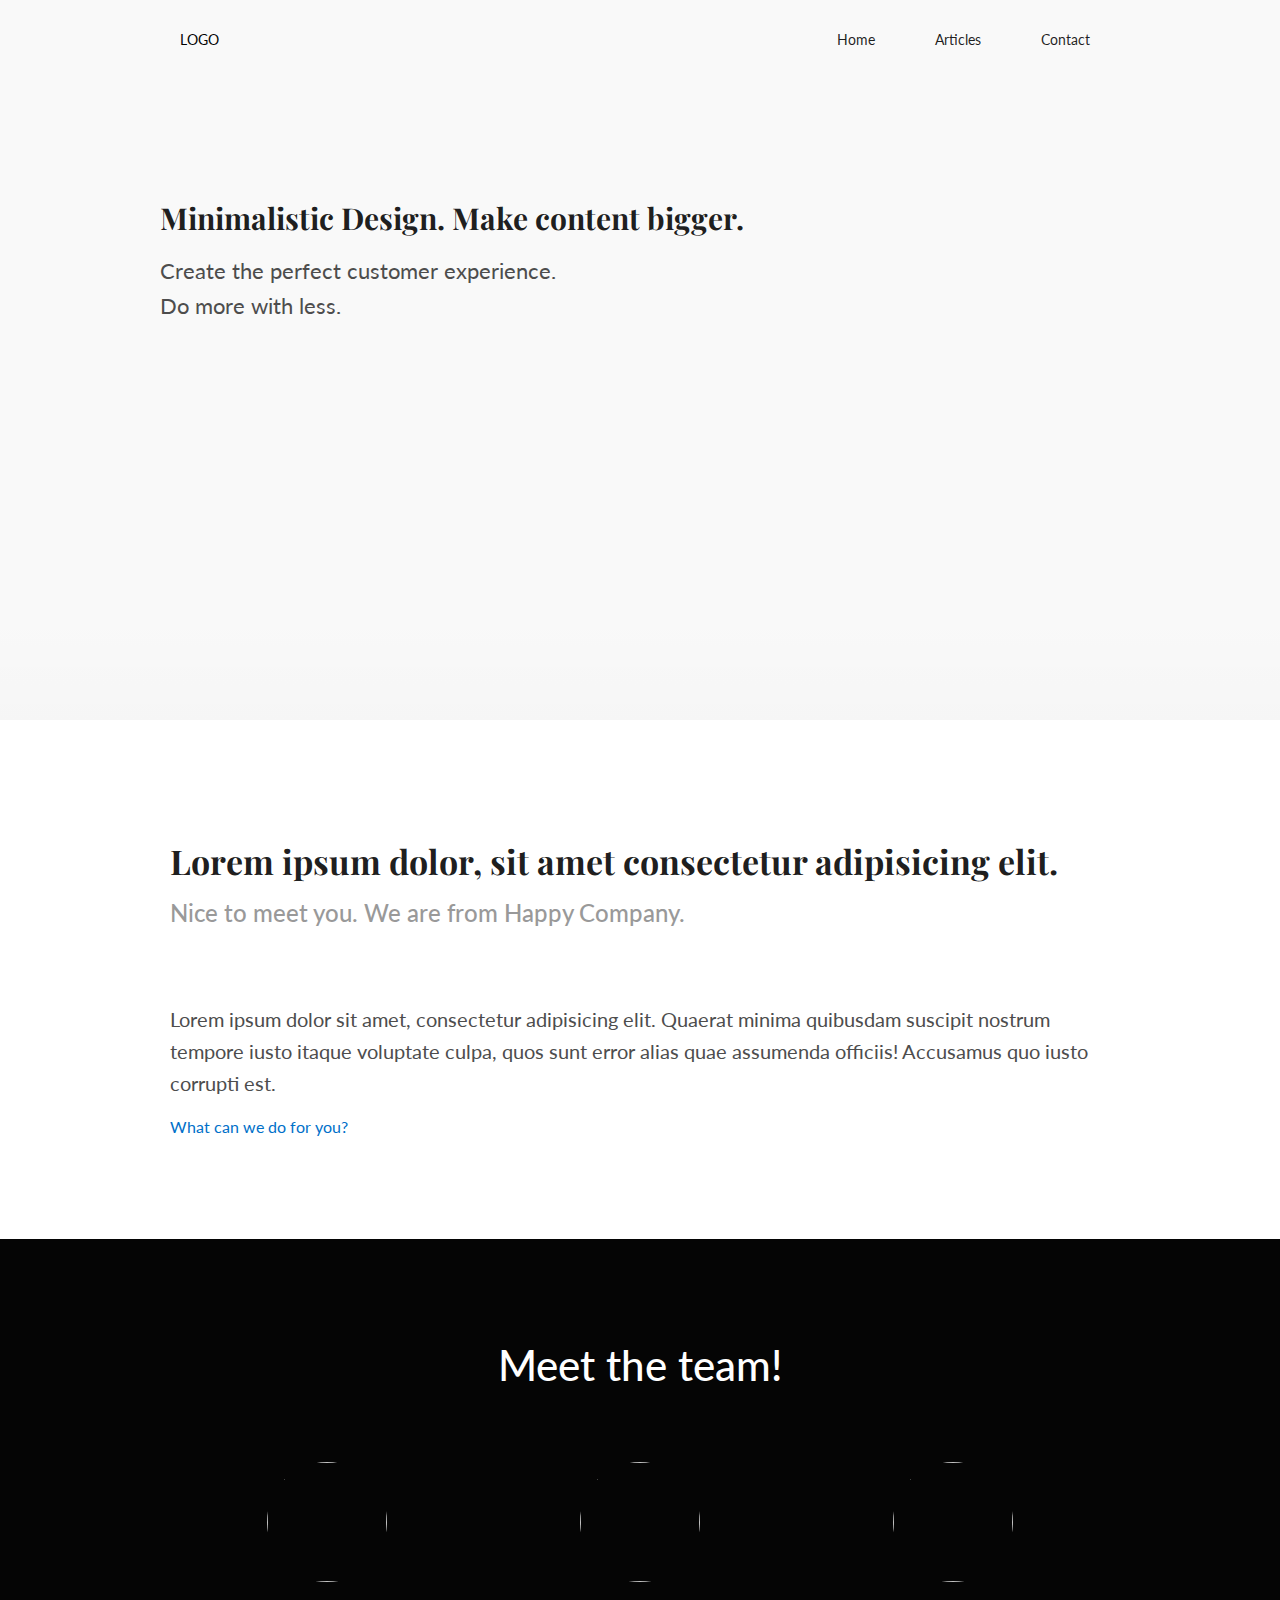
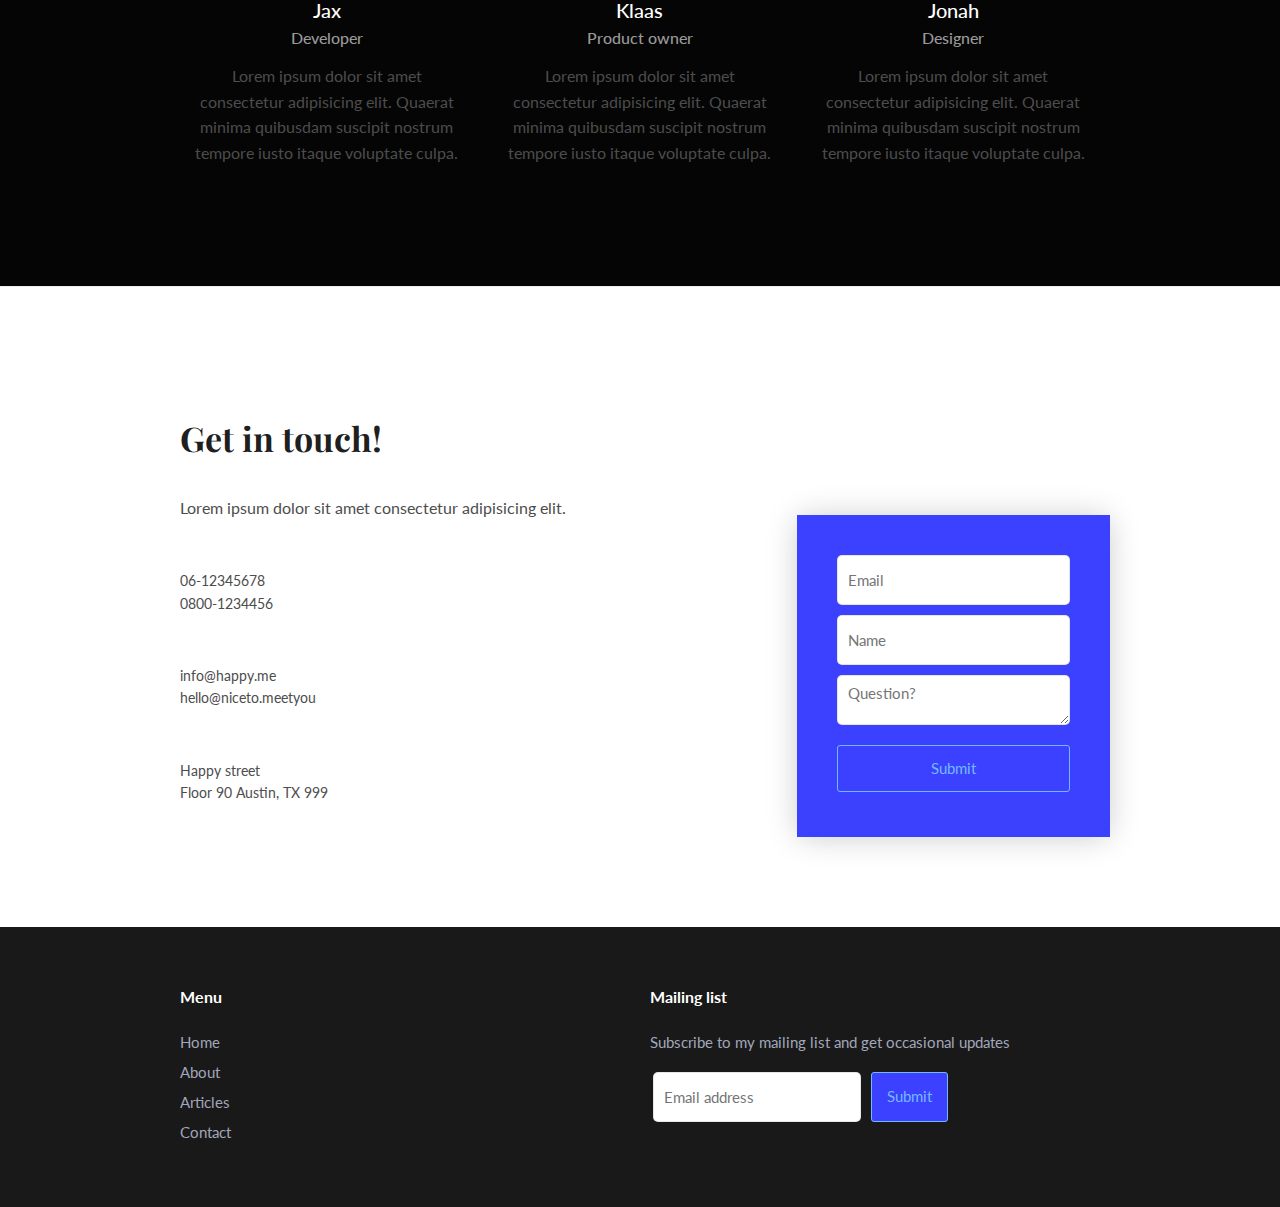
==== index.html @ c7a1f822 "rename" ====
<!doctype html>
<html lang="en">
<head>
    <meta charset="UTF-8">
    <meta name="viewport" content="width=device-width, initial-scale=1.0">
    <meta http-equiv="X-UA-Compatible" content="ie=edge">

    <link rel="stylesheet" href="css/main.css">
    <link rel="stylesheet" href="https://use.fontawesome.com/releases/v5.0.13/css/all.css" integrity="sha384-DNOHZ68U8hZfKXOrtjWvjxusGo9WQnrNx2sqG0tfsghAvtVlRW3tvkXWZh58N9jp" crossorigin="anonymous">   
    <title>Deer. Personal one page demo</title>
</head>
<body>
    <div id="wrap">

      
            <div class="has-full-width" id="intro">
                    <div class="container">
                        <header class="navigation">
                            <div class="brand">
                                <a href="#!">Logo</a>
                            </div>
                            <nav>
                                <div class="navigation-mobile"><a id="navigation-toggle" href="#"><span></span></a></div>
                                <div class="navigation-items">
                                    <ul>
                                        <li> <a href="#" title="Home">Home</a> </li>
                                        <li> <a href="#" title="Articles">Articles</a> </li>
                                        <li> <a href="#" title="Contact">Contact</a> </li>
                                    </ul>
                                </div>
                
                            </nav>
                
                        </header>

                        <section class="has-extra-padding">
                            <div class="columns">
                                <div class="full column">
                                    <h1>Minimalistic Design. Make content bigger.</h1>
                                    <p class="">Create the perfect customer experience. <br />Do more with less.</p>
                

                                </div>
                            </div>
                        </section>
                    </div>
                </div>     


             
        <div class="has-full-width" id="about-us">

            <div class="container">
                <section class="has-extra-padding">
                        <h2 class="is-serif">Lorem ipsum dolor, sit amet consectetur adipisicing elit.</h2>
                       <h3 class="is-light">Nice to meet you. We are from Happy Company.</h3>
                    
                       <section >
                    <p class="big-font">
                        Lorem ipsum dolor sit amet, consectetur adipisicing elit. Quaerat minima quibusdam suscipit nostrum tempore iusto itaque voluptate culpa, quos sunt error alias quae assumenda officiis! Accusamus quo iusto corrupti est.
                    </p>
                </section>
            
                    <a href="#">What can we do for you?</a>
                </section>
            </div>
           
        </div>
    
        <div class="has-full-width persona" id="who-we-are">
            <div class="container">
                <section class="has-extra-padding">
                    <div class="columns">
                        <div class="full column text-center">
                            <h1>Meet the team!</h1>
    

                        </div>
                    </div>                    
                    <div class="columns">
                        <div class="third column text-center ">
                            <img src="https://images.unsplash.com/photo-1502980426475-b83966705988?ixlib=rb-0.3.5&s=739aef35459daa8aaeaa55363d492bc1&auto=format&fit=crop&w=746&q=80" class="avatar">

                            <h4>Jax</h4>
                            <h5>Developer</h5>

                            <p>
                                Lorem ipsum dolor sit amet consectetur adipisicing elit. Quaerat minima quibusdam suscipit nostrum tempore iusto itaque voluptate culpa.
                            </p>
                            <a href="#" class="social" style="margin-right:35px;"><i class="fab fa-github-square"></i></a> <a href="#" class="social"><i class="fab fa-linkedin"></i></a>
                        </div>
                        <div class="third column text-center ">
                            <img src="https://images.unsplash.com/photo-1499155286265-79a9dc9c6380?ixlib=rb-0.3.5&s=1d791dfd1eb1d9dcdf02b3a97fab980f&auto=format&fit=crop&w=662&q=80" class="avatar">

                            <h4>Klaas</h4>
                            <h5>Product owner</h5>

 
                            <p>
                                Lorem ipsum dolor sit amet consectetur adipisicing elit. Quaerat minima quibusdam suscipit nostrum tempore iusto itaque voluptate culpa.
                             </p>
                             <a href="#" class="social" style="margin-right:35px;"><i class="fab fa-github-square"></i></a> <a href="#" class="social"><i class="fab fa-linkedin"></i></a>                             
                        </div>
                        <div class="third column text-center ">
                            <img src="https://images.unsplash.com/photo-1509460913899-515f1df34fea?ixlib=rb-0.3.5&ixid=eyJhcHBfaWQiOjEyMDd9&s=947c49758750ddb0754857f1fa3895a1&auto=format&fit=crop&w=668&q=80" class="avatar">
                            <h4>Jonah</h4>
                            <h5>Designer</h5>   
                            
 
                            <p>
                                Lorem ipsum dolor sit amet consectetur adipisicing elit. Quaerat minima quibusdam suscipit nostrum tempore iusto itaque voluptate culpa.
                            </p>  
                            <a href="#" class="social" style="margin-right:35px;"><i class="fab fa-github-square"></i></a> <a href="#" class="social"><i class="fab fa-linkedin"></i></a>                                                     
                        </div>                                                    
                    </div>
                </section>
            </div>
        </div>

        <div class="has-full-width promotional-product" > 
            <div class="container">
                <section class="has-extra-padding">
                    <div class="columns">
                        <div class="full column">
                                <h2 class="is-serif">Get in touch!</h2>

                        </div>
                    </div>
                    <div class="columns">
                            <div class="two-thirds column">
                                    Lorem ipsum dolor sit amet consectetur adipisicing elit. 
                                    
                                    <div class="contact-item">
                                            <div class="contact-icon"><i class="fas fa-mobile-alt"></i></div>
                                            06-12345678<Br/>
                                            0800-1234456
                                        </div>
        
                                        
                                        <div class="contact-item">
                                                <div class="contact-icon"><i class="far fa-envelope"></i></div>
                                                info@happy.me<Br/>
                                                hello@niceto.meetyou
                                            </div>
        
                                            <div class="contact-item">
                                                    <div class="contact-icon"><i class="fas fa-map-marker-alt"></i></div>
                                                    Happy street<Br/>
                                                    Floor 90
                                                    Austin, TX 999
                                                </div>
                                                                
                                </div>
                                <div class="third column subscription">
                                        <form  class="" style="    ">
                
                                                <input type="email" required placeholder="Email">
                                                <input type="text" placeholder="Name">
                                                <textarea placeholder="Question?"></textarea>
                                                <button type="submit" class="contact-button blue">Submit <i class="fas fa-arrow-right"></i></button>
                                                <div class="clearfix"></div>   
                                            </form>   
            
                                    </div>                                
                        </div>                    
                </section>

              </div>
        </div>   





  

        <footer id="dark">
            <div class="container">
                <section>
                    <div class="columns">
                        <div class="half column">
                            <h5>Menu</h5>
                            <a href="">Home</a><br />
                            <a href="">About</a><br />
                            <a href="">Articles</a><br />
                            <a href="">Contact</a><br />
                        </div>
                        <div class="half column">
                            <h5>Mailing list</h5>
                            <form>
                                <p>Subscribe to my mailing list and get occasional updates</p>
                                <input type="email" required placeholder="Email address">
                                <button type="submit">Submit</button>
                            </form>
                        </div>
                    </div>
                </section>
            </div>
        </footer>
    </div>


    <script src="https://ajax.googleapis.com/ajax/libs/jquery/3.2.1/jquery.min.js"></script>
    <script src="js/responsive-navigation.js"></script>



</body>

</html>
---- css/main.css ----
@import url("https://fonts.googleapis.com/css?family=Lato");@import url("https://fonts.googleapis.com/css?family=Playfair+Display");@import url("https://fonts.googleapis.com/css?family=Muli");html{box-sizing:border-box}*,*:before,*:after{box-sizing:inherit}/*! normalize.css v7.0.0 | MIT License | github.com/necolas/normalize.css */html{line-height:1.15;-ms-text-size-adjust:100%;-webkit-text-size-adjust:100%}body{margin:0}article,aside,footer,header,nav,section{display:block}h1{font-size:2em;margin:0.67em 0}figcaption,figure,main{display:block}figure{margin:1em 40px}hr{box-sizing:content-box;height:0;overflow:visible}pre{font-family:monospace, monospace;font-size:1em}a{background-color:transparent;-webkit-text-decoration-skip:objects}abbr[title]{border-bottom:none;text-decoration:underline;text-decoration:underline dotted}b,strong{font-weight:inherit}b,strong{font-weight:bolder}code,kbd,samp{font-family:monospace, monospace;font-size:1em}dfn{font-style:italic}mark{background-color:#ff0;color:#000}small{font-size:80%}sub,sup{font-size:75%;line-height:0;position:relative;vertical-align:baseline}sub{bottom:-0.25em}sup{top:-0.5em}audio,video{display:inline-block}audio:not([controls]){display:none;height:0}img{border-style:none}svg:not(:root){overflow:hidden}button,input,optgroup,select,textarea{font-family:sans-serif;font-size:100%;line-height:1.15;margin:0}button,input{overflow:visible}button,select{text-transform:none}button,html [type="button"],[type="reset"],[type="submit"]{-webkit-appearance:button}button::-moz-focus-inner,[type="button"]::-moz-focus-inner,[type="reset"]::-moz-focus-inner,[type="submit"]::-moz-focus-inner{border-style:none;padding:0}button:-moz-focusring,[type="button"]:-moz-focusring,[type="reset"]:-moz-focusring,[type="submit"]:-moz-focusring{outline:1px dotted ButtonText}fieldset{padding:0.35em 0.75em 0.625em}legend{box-sizing:border-box;color:inherit;display:table;max-width:100%;padding:0;white-space:normal}progress{display:inline-block;vertical-align:baseline}textarea{overflow:auto}[type="checkbox"],[type="radio"]{box-sizing:border-box;padding:0}[type="number"]::-webkit-inner-spin-button,[type="number"]::-webkit-outer-spin-button{height:auto}[type="search"]{-webkit-appearance:textfield;outline-offset:-2px}[type="search"]::-webkit-search-cancel-button,[type="search"]::-webkit-search-decoration{-webkit-appearance:none}::-webkit-file-upload-button{-webkit-appearance:button;font:inherit}details,menu{display:block}summary{display:list-item}canvas{display:inline-block}template{display:none}[hidden]{display:none}html{font-size:62.5%;-moz-osx-font-smoothing:grayscale;-webkit-font-smoothing:antialiased;min-width:300px;overflow-x:hidden;overflow-y:scroll}body{background-color:#fff;font-family:"Lato",-apple-system,BlinkMacSystemFont,"Segoe UI",Roboto,Helvetica,Arial,sans-serif,"Apple Color Emoji","Segoe UI Emoji","Segoe UI Symbol";font-size:1.5rem;line-height:1.6;color:#4D4D4D;-webkit-font-smoothing:antialiased}@media (min-width: 1000px){body{font-size:1.6rem}}.container{width:90%;margin-left:auto;margin-right:auto;padding:0 1rem}@media (min-width: 800px){.container{max-width:80%}}@media (min-width: 1000px){.container{max-width:75%}}.has-full-width{width:100%;max-width:100%}@media (min-width: 800px){.container.has-full-width{padding:0}}.has-small-width{max-width:600px}p,ol,ul,dl,table{margin:0 0 1.5rem 0}section{padding:6rem 0 0 0}hr{margin:2rem 0;border-width:0;border-top:2px solid #444;width:40px}.button,button,input[type="submit"],input[type="reset"],input[type="button"]{-webkit-appearance:none;display:inline-block;border:1px solid #E5E5E5;border-radius:3px;background:#E5E5E5;color:#000;font-weight:400;font-family:"Lato",-apple-system,BlinkMacSystemFont,"Segoe UI",Roboto,Helvetica,Arial,sans-serif,"Apple Color Emoji","Segoe UI Emoji","Segoe UI Symbol";font-size:1.5rem 2rem;text-transform:none;padding:1.5rem;margin:0 0 0.5rem 0;vertical-align:middle;cursor:pointer;text-decoration:none;line-height:1;-webkit-transition:all 0.30s ease-in-out;-moz-transition:all 0.30s ease-in-out;-ms-transition:all 0.30s ease-in-out;-o-transition:all 0.30s ease-in-out}.button::-moz-focus-inner,button::-moz-focus-inner,input[type="submit"]::-moz-focus-inner,input[type="reset"]::-moz-focus-inner,input[type="button"]::-moz-focus-inner{border:0;padding:0}.button:hover,button:hover,input[type="submit"]:hover,input[type="reset"]:hover,input[type="button"]:hover{border:1px solid #ccc;background:#ccc;color:#000;text-decoration:none}.button:focus,.button:active,button:focus,button:active,input[type="submit"]:focus,input[type="submit"]:active,input[type="reset"]:focus,input[type="reset"]:active,input[type="button"]:focus,input[type="button"]:active{border:1px solid #ccc;background:#b2b2b2;color:#000;text-decoration:none}.is-secondary{background:#636e72;color:#fff;border:1px solid #636e72}.is-secondary:hover{border:1px solid #4b5457;background:#4b5457;color:#fff}.is-outlined{border:1px solid #dfe6e9;background:transparent;color:#526c77}.is-outlined:hover{border:1px solid #849fab;background:transparent;color:#526c77}fieldset{border:0;padding:0}label{font-weight:600;max-width:100%;display:block;margin:2rem 0 1rem;font-family:"Lato",-apple-system,BlinkMacSystemFont,"Segoe UI",Roboto,Helvetica,Arial,sans-serif,"Apple Color Emoji","Segoe UI Emoji","Segoe UI Symbol";font-size:1.5rem;line-height:1.6;color:#4D4D4D;-webkit-font-smoothing:antialiased}[type=color],[type=date],[type=datetime-local],[type=datetime],[type=email],[type=month],[type=number],[type=password],[type=search],[type=tel],[type=text],[type=time],[type=url],[type=week],select,textarea{display:block;border-radius:5px;padding:1rem;outline:none;background:#ffffff;margin-bottom:1rem;width:100%;height:50px;max-width:100%;font-family:"Lato",-apple-system,BlinkMacSystemFont,"Segoe UI",Roboto,Helvetica,Arial,sans-serif,"Apple Color Emoji","Segoe UI Emoji","Segoe UI Symbol";font-size:1.5rem;line-height:1;color:#4D4D4D;-webkit-font-smoothing:antialiased;-webkit-transition:all 0.50s ease-in-out;-moz-transition:all 0.50s ease-in-out;-ms-transition:all 0.50s ease-in-out;-o-transition:all 0.50s ease-in-out}[type=color]:focus,[type=date]:focus,[type=datetime-local]:focus,[type=datetime]:focus,[type=email]:focus,[type=month]:focus,[type=number]:focus,[type=password]:focus,[type=search]:focus,[type=tel]:focus,[type=text]:focus,[type=time]:focus,[type=url]:focus,[type=week]:focus,select:focus,textarea:focus{box-shadow:0 0 5px #51cbee;border:1px solid #51cbee}select{height:4.6rem}.is-valid{box-shadow:0 0 5px #55efc4;border:1px solid #55efc4}.is-invalid{box-shadow:0 0 5px #D63131;border:1px solid #D63131}.columns::before,.columns::after{display:table;content:" ";clear:both}.full,.third,.two-thirds,.fourth,.half{width:100%}@media (min-width: 800px){.full{width:100%}.half{width:calc(100% / 2)}.third{width:calc(100% / 3)}.fourth{width:calc(100% / 4)}.two-thirds{width:calc(100% / 3 * 2)}.column{float:left}}.column{padding:1rem;margin-bottom:0}mark{background:#ffeea8;padding:0 0.4rem}::selection{background:#ffeea8}::-moz-selection{background:#ffeea8}pre{width:100%;overflow:auto;overflow-y:hidden;overflow:auto;padding:1rem;font-size:14px;margin:1.5rem 0;background:#f8f8f8;color:#4D4D4D;border-radius:5px}code{background-color:#f8f8f8;color:#d63131;padding:0 0.6rem}code,pre{text-shadow:0;font-family:Consolas,Monaco,"Andale Mono","Ubuntu Mono",monospace;word-spacing:normal;word-break:normal;word-wrap:normal;line-height:inherit;-moz-tab-size:4;-o-tab-size:4;tab-size:4;-webkit-hyphens:none;-moz-hyphens:none;-ms-hyphens:none;hyphens:none}h1,h2,h3,h4,h5,h6{margin:2rem 0 1.5rem;color:rgba(0,0,0,0.88);font-weight:700;line-height:1.25;letter-spacing:auto}h1{font-size:4.2rem}h2{font-size:3.4rem}h3{font-size:2.4rem;color:#999;margin-top:0}h4{font-size:2rem}h5{font-size:1.6rem}h6{font-size:1.4rem}.is-serif{font-family:'Playfair Display', serif}.is-light{font-weight:500}.is-title{color:#2c2d30;font-weight:700;font-size:32px;line-height:40px;margin-bottom:12px}.is-subtitle{font-size:20px;line-height:24px;font-weight:400;color:#999999;margin-bottom:100px}.big-font{font-size:2rem}a{color:#0070c9;text-decoration:none}a:hover{text-decoration:underline}a:visited,a:active,a:focus{text-decoration:none}dt{font-weight:bold;text-decoration:underline}dd{margin:0;padding:0 0 0.5em 0}blockquote{font:14px/22px normal "Lato",-apple-system,BlinkMacSystemFont,"Segoe UI",Roboto,Helvetica,Arial,sans-serif,"Apple Color Emoji","Segoe UI Emoji","Segoe UI Symbol";margin:10px 0 10px 50px;padding:0 0 0 15px;border-left:2px solid rgba(10,10,10,0.1)}b{color:black}caption{font-style:italic}table{border-collapse:collapse;border-spacing:0;width:100%;max-width:100%}thead,tfoot{color:rgba(0,0,0,0.88);vertical-align:bottom}tfoot{font-weight:600}td:first-child,.th:first-child{border-left-width:0}th:last-child,td:last-child{padding-right:0}tr:hover{background-color:#f6f9fc}th,td{padding:1.2rem 1.5rem;border-bottom:1px solid rgba(10,10,10,0.1);font-size:inherit;color:inherit;margin:0;overflow:visible}td{background-color:transparent}.card{background-color:#fff;float:left;width:100%;padding:0;margin:1rem 0;transition:all 0.3s linear 0s;color:#666;font-size:1.4rem;border-radius:0;overflow:hidden;border-top-left-radius:4px;border-top-right-radius:4px}.card:hover{box-shadow:0px 1px 35px 0px rgba(0,0,0,0.3);-webkit-box-shadow:0px 1px 35px 0px rgba(0,0,0,0.3)}.card h1,.card h2,.card h3,.card h4,.card h5,.card h6{margin:1.6rem 0}.card a:hover{text-decoration:none}.card .date_added{color:#636e72}.card p{line-height:2.4rem}@media (min-width: 1000px){.card{max-width:calc(33% - 3rem);margin:2rem 1.5rem}.card img{width:100%;height:185px}}.has-shadow,.card,.showdown_box,.plan{-webkit-box-shadow:0 1px 3px 0 rgba(0,0,0,0.125);box-shadow:0 1px 3px 0 rgba(0,0,0,0.125)}.has-text-shadow{text-shadow:1px 3px 0px rgba(0,0,0,0.09)}.has-text-fade{opacity:.7}.has-border,[type=color],[type=date],[type=datetime-local],[type=datetime],[type=email],[type=month],[type=number],[type=password],[type=search],[type=tel],[type=text],[type=time],[type=url],[type=week],select,textarea{border:1px solid rgba(10,10,10,0.1)}.has-image.right{padding-left:40px}.has-image.left{padding-right:40px}.responsive-image{max-width:100%;height:auto;-webkit-transition:all 0.3s ease-in-out;transition:all 0.3s ease-in-out;display:block}img.responsive-image:hover{transform:scale(1.1)}.background-color-secondary{background-color:#f6f9fc}.clearfix{clear:both}.is-relative{position:relative;overflow:hidden}.is-shown{display:block !important}.is-hidden{display:none !important}.vertical-center{position:relative;top:50%;-webkit-transform:translateY(-50%);-ms-transform:translateY(-50%);transform:translateY(-50%)}.is-desktop-only{display:none;width:0;height:0;visibility:hidden}@media (min-width: 800px){.is-desktop-only{display:block;visibility:visible;width:auto;height:auto}}.has-padding{padding:1.5rem !important}.has-margin{margin:1.5rem !important}.has-no-margin{margin:0 !important}.has-no-padding{padding:0 !important}.has-extra-padding{padding:10rem 0 0 0}.text-left,code,pre,caption,thead,tfoot,th,td,footer,.navigation{text-align:left}.text-right{text-align:right}.text-center,.button,button,input[type="submit"],input[type="reset"],input[type="button"]{text-align:center}footer{background:#272a34;padding:2rem 0;color:#a1a7b9;font-size:1.5rem;line-height:3rem}footer section{padding:0}footer h1,footer h2,footer h3,footer h4,footer h5,footer h6{color:#fff;margin:0 0 20px 0}footer a{color:#a1a7b9}@media (min-width: 1000px){footer{text-align:left;padding:5rem 0}}.navigation{height:80px;background:transparent;padding:0;color:#4D4D4D;font-size:1.4rem}.navigation section{padding:0}.navigation h1,.navigation h2,.navigation h3,.navigation h4,.navigation h5,.navigation h6{color:#000}@media (min-width: 1000px){.navigation{text-align:left;padding:0}.navigation{max-width:75%}}@media (min-width: 800px){.navigation{max-width:100%;margin:0 auto}}.brand{position:absolute;padding-left:20px;float:left;line-height:80px;text-transform:uppercase;font-size:1.4rem}.brand a,.brand a:visited{color:#000;text-decoration:none}nav{float:right}nav ul{list-style:none;margin:0;padding:0}nav ul li{float:left;position:relative}nav ul li a,nav ul li a:visited{line-height:80px;display:block;padding:0 30px;text-decoration:none;color:rgba(0,0,0,0.88)}nav ul li a:hover,nav ul li a:visited:hover{color:#000;text-decoration:none}.navigation-mobile{display:none;position:absolute;z-index:1;top:0;right:0;height:60px;width:60px;background:transparent}@media only screen and (max-width: 800px){.navigation-mobile{display:block}nav{width:100%;margin-top:0;background:transparent}nav .navigation-items{display:none;margin:60px 10px}nav .navigation-items li{float:none}nav .navigation-items li a{padding:15px;line-height:20px}nav .navigation-items li ul li a{padding-left:30px}}@media only screen and (min-width: 800px){.navigation-items{display:block !important}}#navigation-toggle{position:absolute;left:10px;top:22px;cursor:pointer;padding:10px 35px 16px 0px}#navigation-toggle span,#navigation-toggle span:before,#navigation-toggle span:after{cursor:pointer;border-radius:1px;height:5px;width:35px;background:#000;position:absolute;display:block;content:'';transition:all 300ms ease-in-out}#navigation-toggle span:before{top:-10px}#navigation-toggle span:after{bottom:-10px}#navigation-toggle.active span{background-color:transparent}#navigation-toggle.active span:before,#navigation-toggle.active span:after{top:0}#navigation-toggle.active span:before{transform:rotate(45deg)}#navigation-toggle.active span:after{transform:rotate(-45deg)}.skewed_bg{position:absolute;top:0;bottom:0;right:0;left:0;width:100%;height:100%;background-image:linear-gradient(#ff9d2f, #ff6126);transform:skewY(-6deg);transform-origin:top left}.wave_background::before{bottom:0;min-height:100px;width:210%;overflow:hidden;background-image:url(https://www.jeffreyovermeer.com/helder-css-framework/images/waves.svg);content:'';display:block;position:absolute;left:50%;-webkit-transform:translateX(-40%);transform:translateX(-40%);background-position:center bottom;background-size:100%;background-repeat:no-repeat}@media only screen and (max-width: 800px){.hide-mobile{display:none;width:0;font-size:0;visibility:hidden}}.button-highlight{margin:5rem 0 0 0;padding:1.5rem 1.5rem 1.5rem 4rem;-webkit-transition:.1s ease-in-out;transition:.1s ease-in-out;-webkit-box-shadow:0 0 3px 0 rgba(48,214,180,0.6);box-shadow:0 0 3px 0 rgba(48,214,180,0.6);-webkit-animation:pulse 1.5s infinite cubic-bezier(0.66, 0, 0, 1);-moz-animation:pulse 1.5s infinite cubic-bezier(0.66, 0, 0, 1);-ms-animation:pulse 1.5s infinite cubic-bezier(0.66, 0, 0, 1);animation:pulse 1.5s infinite cubic-bezier(0.66, 0, 0, 1)}.button-hightlight:hover{box-shadow:0 5px 8px rgba(0,0,0,0.3)}.showdown_box{background:#ffffff;border-radius:50px;margin:30px auto 0;width:70%;height:70px;text-align:center}.showdown_box .column,.showdown_box .columns{padding:0;margin:0}.avatar{width:120px;height:120px;margin:auto 0;border-radius:50%}.images-showcase .column{padding:3rem}.navigation-only-logo .navigation{padding-top:30px}@media only screen and (max-width: 800px){.navigation-only-logo .navigation{margin-top:0px}}.navigation-only-logo .navigation .button{margin-top:6px;padding:1.2rem 1.4rem;border:1px solid #ffffff;color:#ffffff;-webkit-transition:.1s ease-in-out;transition:.1s ease-in-out}.navigation-no-logo,.navigation-icons{background:rgba(0,0,0,0.9)}@media only screen and (max-width: 800px){.navigation-no-logo nav{background:rgba(0,0,0,0.9)}}@media only screen and (max-width: 800px){.navigation-icons nav{background:transparent}.navigation-icons nav ul li a,.navigation-icons nav ul li a:visited{padding:0 20px}}.navigation-no-logo nav ul{font-size:1.5rem}.navigation-icons nav ul li a,.navigation-icons nav ul li a:visited{line-height:inherit;text-align:center;margin-top:14px;color:#fafafa}.navigation-icons nav ul li a:hover{color:#fff}#dark{background:rgba(0,0,0,0.9)}#light{background:#ffffff;border-top:1px solid #efefef}#light h5{color:rgba(0,0,0,0.88)}#dark button{margin-left:10px;border-color:#74b9ff;color:#74b9ff;width:100%;background:#3c41ff;border-radius:3px}#light button{margin-left:10px;background:#E5E5E5;border-color:#E5E5E5;color:#000}footer input,footer button{height:50px;width:auto !important;float:left;border-radius:3px;margin-left:3px}@media only screen and (max-width: 800px){footer input,footer button{display:inline-block !important;float:initial}}.persona{background:rgba(0,0,0,0.98);margin-top:10rem}.persona section{padding:7rem 0}.persona h1{color:#fff;font-weight:500;margin-bottom:50px}.persona h4{margin:10px 0 5px 0;font-weight:500;color:#fff}.persona h5{margin-top:0;color:#999;font-weight:500}.persona p{padding:0 10px}.persona .social{color:#999}.pricingplan-container{display:flex;flex-wrap:wrap;flex-direction:row;align-items:flex-start;justify-content:center;background:#fff}.plan{background:white;width:20em;box-sizing:border-box;text-align:center;margin:1em;margin-bottom:1em}.plan .title-container{background-color:rgba(0,0,0,0.88);padding:1.6rem}.plan .title-container .title{font-size:1.7em;text-transform:uppercase;color:white;font-weight:700}.plan .title-container .price{font-size:1.45em;padding-top:1em;padding-bottom:0.25em;color:white;font-weight:500;margin-top:0;display:inline-block;width:80%}.plan .title-container .price p{font-size:1.45em;display:inline-block;margin:0}.plan .title-container .price span{font-size:1.0875em;display:inline-block}.plan .info-container{padding:1em;color:#2d3b48;box-sizing:border-box}.plan .info-container .description{padding:1em 0;border-bottom:2px solid #efefef;margin:0 auto;width:90%}.plan .info-container .description em{font-size:1em;font-weight:500}.plan .info-container .features{font-size:1em;list-style:none;padding-left:0}.plan .info-container .features li{padding:0.5em}.plan .info-container .selectPlan{border:2px solid #3c41ff;color:#3c41ff;padding:0.75em 1em;border-radius:2.5em;cursor:pointer;transition:all 0.25s;margin:1em auto;box-sizing:border-box;max-width:70%;display:block;font-weight:700}.plan .info-container .selectPlan:hover{background-color:#3c41ff;color:white}@media only screen and (max-width: 800px){.pricingplan-container{margin:0}.pricingplan-container .plan{width:100%;margin:1em 0}}#articles .is-subtitle{margin-bottom:60px}#articles .card{margin-bottom:60px}#articles .has-padding{padding:4rem !important}#articles a.button,#articles a.button:hover,#articles a.button:active,#articles a.button:visited,#articles a.button:focus{background:white;color:#f03434;border-color:#F03434}.contact-icon{float:left;width:100px;padding:0 30px;font-size:30px}.contact-item{margin:50px 0;font-size:1.4rem}.contact-button{width:100%}#intro{height:80vh;min-height:400px;background:#F9F9F9;background-image:linear-gradient(-180deg, transparent 85%, rgba(0,0,0,0.01) 100%) !important;font-size:2.2rem}#intro h1{font-size:3rem}#intro h1,footer h1{font-family:'Playfair Display', serif}#intro p{margin-bottom:3rem}#intro .container,#intro .column{padding:0}#intro-full-background,#intro-full-gradient{min-height:100vh;width:100%;color:#ffffff;background-image:url(../images/example/background1.jpg);background-size:cover;left:0;right:0;bottom:0;overflow:hidden;z-index:-1;height:auto;opacity:1;transform:translate(0);transition-timing-function:cubic-bezier(0.68, -0.55, 0.265, 1.55);transition-duration:1.6s;transition-timing-function:ease}#intro-full-background{background-size:110% 110%;background-position:center center;animation:shrink 5s infinite alternate}@keyframes shrink{0%{background-size:110% 110%}100%{background-size:100% 100%}}#intro-full-gradient::before{background-image:linear-gradient(135deg, rgba(102,126,234,0.95) 0%, rgba(118,75,162,0.95) 100%);position:absolute;z-index:1;width:100%;height:100%;display:block;left:0;top:0;content:""}#intro-full-gradient .container{position:relative;z-index:1}#intro-full-gradient section{padding:15rem 0 0 0}#intro-full-gradient h1{font-size:5.4rem;color:#ffffff;font-weight:600}#intro-full-background h1{margin:400px 0 0 0}#intro-full-background,#intro-full-gradient p{font-size:2rem}#outro{min-height:100vh;width:100%;color:#ffffff;background-image:url(https://images.unsplash.com/photo-1464820453369-31d2c0b651af?ixlib=rb-0.3.5&ixid=eyJhcHBfaWQiOjEyMDd9&s=bee2aae224bc536d92722ebfedf016b4&auto=format&fit=crop&w=2600&q=80);background-size:cover;left:0;right:0;bottom:0;overflow:hidden;z-index:-1;height:auto;opacity:1;transform:translate(0);transition-timing-function:cubic-bezier(0.68, -0.55, 0.265, 1.55);transition-duration:1.6s;transition-timing-function:ease}#outro h1{font-size:5.4rem;color:#ffffff;font-weight:600}.content h3{color:rgba(0,0,0,0.88);font-size:2.4rem}.content p{font-size:1.8rem;color:#555}.content section{padding:9rem 0 0 0}.promotional{background:#f9f9f9;background-image:url(../images/screen.png);background-position:right 5px bottom 25px;background-repeat:no-repeat;min-height:400px;padding:70px 0}.promotional-product{padding:0 0 6rem 0;background:#ffffff;border-top:1px solid #efefef}.promotional-product .is-title{margin-bottom:35px}.promotional-product p{font-size:22px;line-height:40px}.feature{padding:70px 0;background:#ffffff;border-bottom:1px solid #efefef}.feature_item{line-height:1.5;font-weight:400;letter-spacing:-.022em;min-height:52px;margin-bottom:15px}.feature_icon{display:inline-block;width:40px}.feature_item i{font-size:125%;vertical-align:middle}.subscription{background:#3c41ff;background-image:linear-gradient(-180deg, transparent 85%, rgba(0,0,0,0.01) 100%) !important;color:#74b9ff;font-size:1.5rem;padding:4rem;margin:3rem 0;box-shadow:0px 1px 30px -2px rgba(0,0,0,0.22)}.subscription button{border-color:#74b9ff;color:#74b9ff;width:100%}.subscription button.blue{border-color:#74b9ff;color:#74b9ff;width:100%;background:#3c41ff;border-radius:3px;margin-top:10px}.subscription input,.subscription button{float:left}.subscription input{width:100%}.subscription h2{color:#ffffff;margin-top:0}
/*# sourceMappingURL=main.css.map */
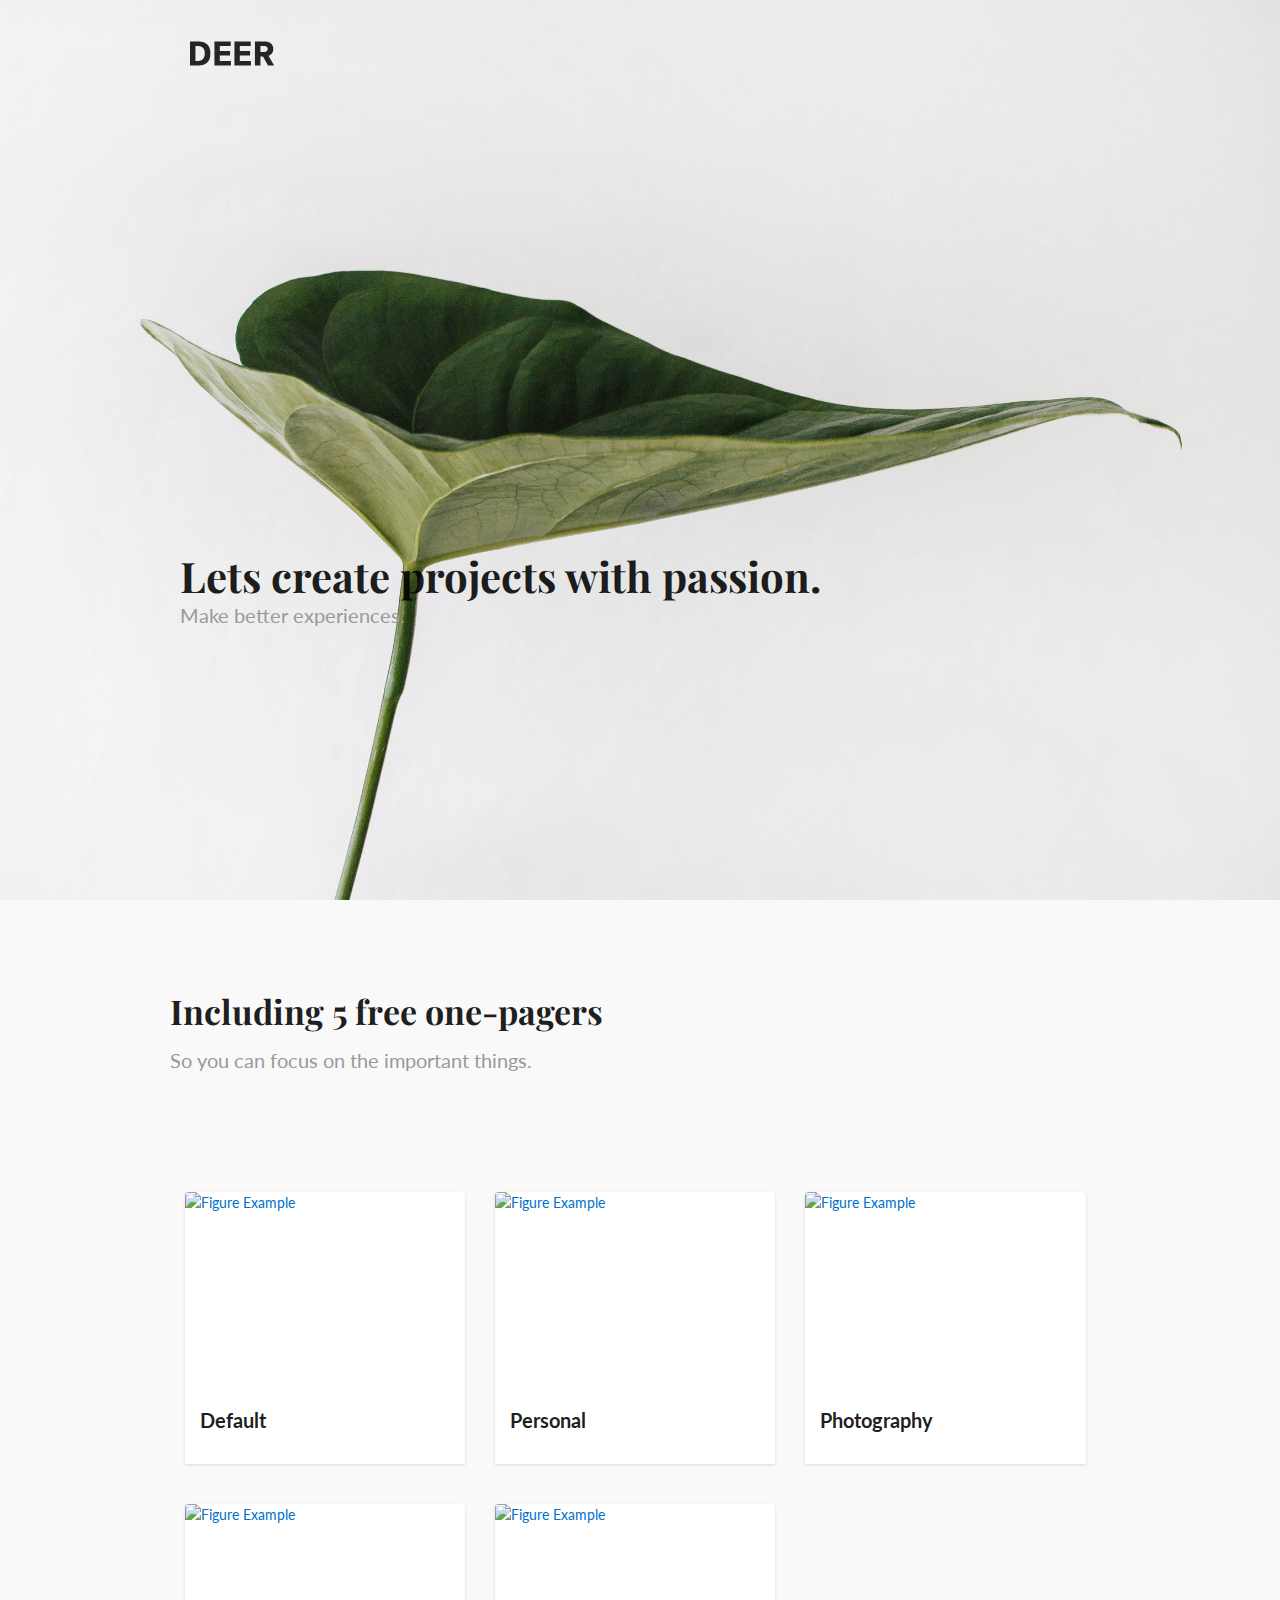
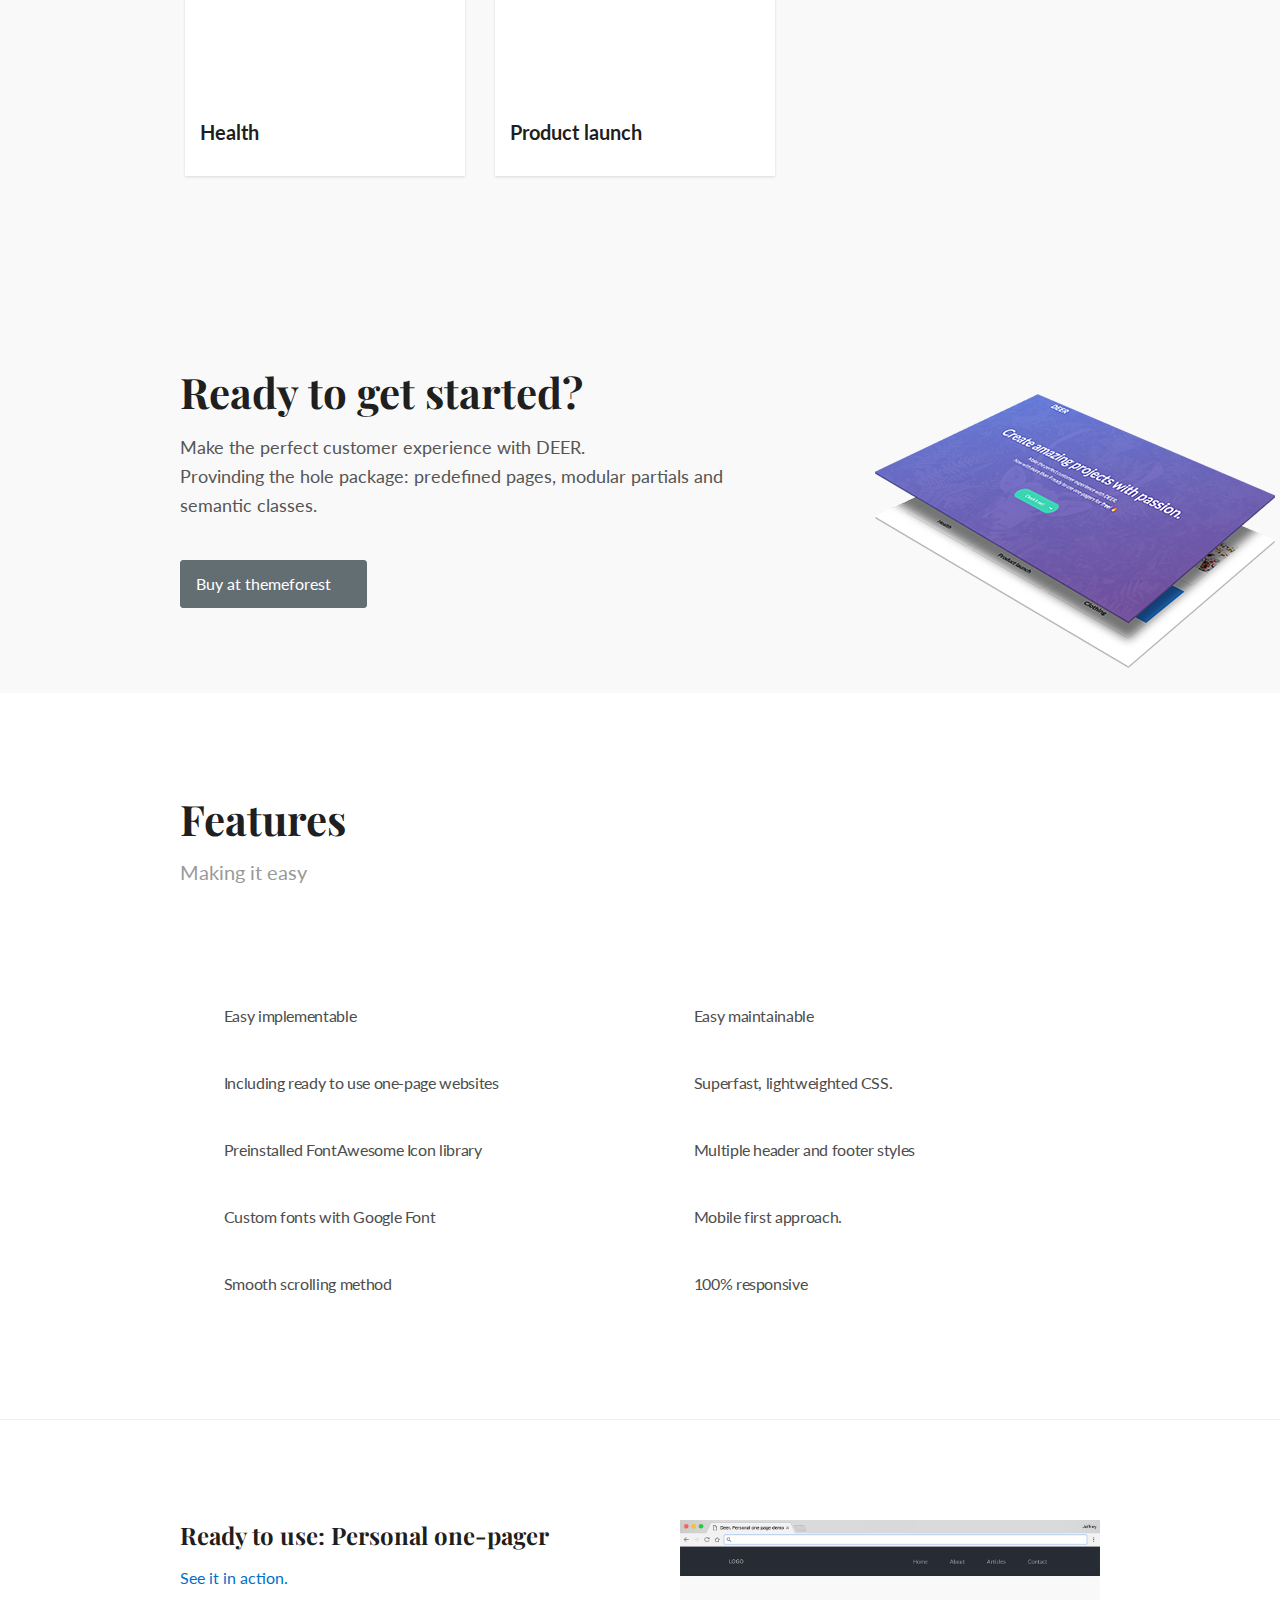
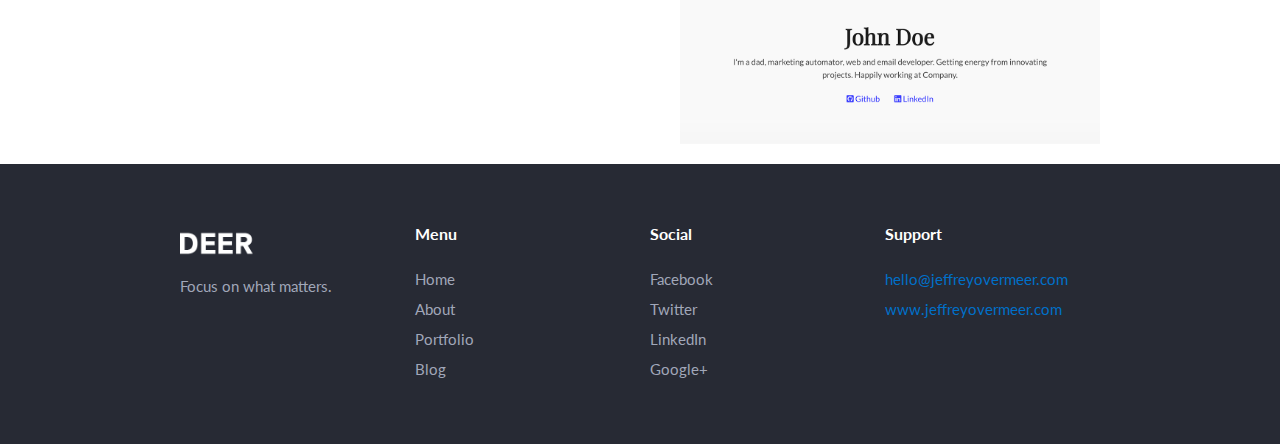
==== commit 31d925be: "add demopages" ====
--- a/index.html
+++ b/index.html
@@ -1,197 +1,294 @@
 <!doctype html>
 <html lang="en">
+
 <head>
     <meta charset="UTF-8">
     <meta name="viewport" content="width=device-width, initial-scale=1.0">
     <meta http-equiv="X-UA-Compatible" content="ie=edge">
 
     <link rel="stylesheet" href="css/main.css">
-    <link rel="stylesheet" href="https://use.fontawesome.com/releases/v5.0.13/css/all.css" integrity="sha384-DNOHZ68U8hZfKXOrtjWvjxusGo9WQnrNx2sqG0tfsghAvtVlRW3tvkXWZh58N9jp" crossorigin="anonymous">   
-    <title>Deer. Personal one page demo</title>
+    <link rel="stylesheet" href="css/demo-landingspage.css">
+    <link href="https://cdn.rawgit.com/michalsnik/aos/2.1.1/dist/aos.css" rel="stylesheet">
+
+    <link rel="stylesheet" href="https://use.fontawesome.com/releases/v5.0.13/css/all.css" integrity="sha384-DNOHZ68U8hZfKXOrtjWvjxusGo9WQnrNx2sqG0tfsghAvtVlRW3tvkXWZh58N9jp"
+        crossorigin="anonymous">
+    <title>Deer. High peek performance, multi purpose website.</title>
 </head>
+
 <body>
     <div id="wrap">
-
-      
-            <div class="has-full-width" id="intro">
-                    <div class="container">
-                        <header class="navigation">
-                            <div class="brand">
-                                <a href="#!">Logo</a>
-                            </div>
-                            <nav>
-                                <div class="navigation-mobile"><a id="navigation-toggle" href="#"><span></span></a></div>
-                                <div class="navigation-items">
-                                    <ul>
-                                        <li> <a href="#" title="Home">Home</a> </li>
-                                        <li> <a href="#" title="Articles">Articles</a> </li>
-                                        <li> <a href="#" title="Contact">Contact</a> </li>
-                                    </ul>
-                                </div>
-                
-                            </nav>
-                
-                        </header>
-
-                        <section class="has-extra-padding">
-                            <div class="columns">
-                                <div class="full column">
-                                    <h1>Minimalistic Design. Make content bigger.</h1>
-                                    <p class="">Create the perfect customer experience. <br />Do more with less.</p>
-                
-
-                                </div>
-                            </div>
-                        </section>
-                    </div>
-                </div>     
-
-
-             
-        <div class="has-full-width" id="about-us">
-
-            <div class="container">
-                <section class="has-extra-padding">
-                        <h2 class="is-serif">Lorem ipsum dolor, sit amet consectetur adipisicing elit.</h2>
-                       <h3 class="is-light">Nice to meet you. We are from Happy Company.</h3>
-                    
-                       <section >
-                    <p class="big-font">
-                        Lorem ipsum dolor sit amet, consectetur adipisicing elit. Quaerat minima quibusdam suscipit nostrum tempore iusto itaque voluptate culpa, quos sunt error alias quae assumenda officiis! Accusamus quo iusto corrupti est.
-                    </p>
-                </section>
-            
-                    <a href="#">What can we do for you?</a>
-                </section>
-            </div>
-           
-        </div>
-    
-        <div class="has-full-width persona" id="who-we-are">
-            <div class="container">
-                <section class="has-extra-padding">
-                    <div class="columns">
-                        <div class="full column text-center">
-                            <h1>Meet the team!</h1>
-    
-
-                        </div>
-                    </div>                    
-                    <div class="columns">
-                        <div class="third column text-center ">
-                            <img src="https://images.unsplash.com/photo-1502980426475-b83966705988?ixlib=rb-0.3.5&s=739aef35459daa8aaeaa55363d492bc1&auto=format&fit=crop&w=746&q=80" class="avatar">
-
-                            <h4>Jax</h4>
-                            <h5>Developer</h5>
-
-                            <p>
-                                Lorem ipsum dolor sit amet consectetur adipisicing elit. Quaerat minima quibusdam suscipit nostrum tempore iusto itaque voluptate culpa.
-                            </p>
-                            <a href="#" class="social" style="margin-right:35px;"><i class="fab fa-github-square"></i></a> <a href="#" class="social"><i class="fab fa-linkedin"></i></a>
-                        </div>
-                        <div class="third column text-center ">
-                            <img src="https://images.unsplash.com/photo-1499155286265-79a9dc9c6380?ixlib=rb-0.3.5&s=1d791dfd1eb1d9dcdf02b3a97fab980f&auto=format&fit=crop&w=662&q=80" class="avatar">
-
-                            <h4>Klaas</h4>
-                            <h5>Product owner</h5>
-
- 
-                            <p>
-                                Lorem ipsum dolor sit amet consectetur adipisicing elit. Quaerat minima quibusdam suscipit nostrum tempore iusto itaque voluptate culpa.
-                             </p>
-                             <a href="#" class="social" style="margin-right:35px;"><i class="fab fa-github-square"></i></a> <a href="#" class="social"><i class="fab fa-linkedin"></i></a>                             
-                        </div>
-                        <div class="third column text-center ">
-                            <img src="https://images.unsplash.com/photo-1509460913899-515f1df34fea?ixlib=rb-0.3.5&ixid=eyJhcHBfaWQiOjEyMDd9&s=947c49758750ddb0754857f1fa3895a1&auto=format&fit=crop&w=668&q=80" class="avatar">
-                            <h4>Jonah</h4>
-                            <h5>Designer</h5>   
-                            
- 
-                            <p>
-                                Lorem ipsum dolor sit amet consectetur adipisicing elit. Quaerat minima quibusdam suscipit nostrum tempore iusto itaque voluptate culpa.
-                            </p>  
-                            <a href="#" class="social" style="margin-right:35px;"><i class="fab fa-github-square"></i></a> <a href="#" class="social"><i class="fab fa-linkedin"></i></a>                                                     
-                        </div>                                                    
-                    </div>
-                </section>
-            </div>
-        </div>
-
-        <div class="has-full-width promotional-product" > 
-            <div class="container">
-                <section class="has-extra-padding">
+        <div class="has-full-width navigation-only-logo" id="intro-full-background">
+            <div class="container">
+
+                <header class="navigation">
+                    <div class="brand">
+                        <a href="#" class="logo">
+                            <img src="./images/logo-deer.png" width="50%" />
+                        </a>
+                    </div>
+
+                </header>
+
+
+                <section>
                     <div class="columns">
                         <div class="full column">
-                                <h2 class="is-serif">Get in touch!</h2>
-
-                        </div>
-                    </div>
-                    <div class="columns">
-                            <div class="two-thirds column">
-                                    Lorem ipsum dolor sit amet consectetur adipisicing elit. 
-                                    
-                                    <div class="contact-item">
-                                            <div class="contact-icon"><i class="fas fa-mobile-alt"></i></div>
-                                            06-12345678<Br/>
-                                            0800-1234456
-                                        </div>
-        
-                                        
-                                        <div class="contact-item">
-                                                <div class="contact-icon"><i class="far fa-envelope"></i></div>
-                                                info@happy.me<Br/>
-                                                hello@niceto.meetyou
-                                            </div>
-        
-                                            <div class="contact-item">
-                                                    <div class="contact-icon"><i class="fas fa-map-marker-alt"></i></div>
-                                                    Happy street<Br/>
-                                                    Floor 90
-                                                    Austin, TX 999
-                                                </div>
-                                                                
-                                </div>
-                                <div class="third column subscription">
-                                        <form  class="" style="    ">
-                
-                                                <input type="email" required placeholder="Email">
-                                                <input type="text" placeholder="Name">
-                                                <textarea placeholder="Question?"></textarea>
-                                                <button type="submit" class="contact-button blue">Submit <i class="fas fa-arrow-right"></i></button>
-                                                <div class="clearfix"></div>   
-                                            </form>   
-            
-                                    </div>                                
-                        </div>                    
+                            <h1 class="is-serif" data-aos="slide-up" data-aos-delay="100" data-aos-duration="600" data-aos-once="true">Lets create projects with passion.</h1>
+                            <h3 class="is-subtitle" data-aos="slide-up" data-aos-delay="100" data-aos-duration="600" data-aos-once="true">Make better experiences.</h3>
+
+
+                        </div>
+                    </div>
                 </section>
-
-              </div>
-        </div>   
-
-
-
-
-
-  
-
-        <footer id="dark">
+            </div>
+        </div>
+
+
+
+        <div class="has-full-width" id="demo-showcase">
+
+            <div class="container">
+
+                <h2 class="is-serif">Including 5 free one-pagers</h2>
+                <h3 class="is-subtitle">So you can focus on the important things.</h3>
+
+
+                <div class="card" data-aos="slide-up" data-aos-delay="100" data-aos-duration="600" data-aos-once="true">
+                    <a href="demo-default.html">
+                        <img src="https://images.unsplash.com/photo-1496024840928-4c417adf211d?ixlib=rb-0.3.5&s=b84098ca2b7c48f16512362147116e6b&auto=format&fit=crop&w=2550&q=80"
+                            alt="Figure Example" class="responsive-image">
+                        <div class="has-padding">
+                            <h4>Default</h4>
+
+                        </div>
+                    </a>
+                </div>
+
+                <div class="card" data-aos="slide-up" data-aos-delay="300" data-aos-duration="600" data-aos-once="true">
+                    <a href="demo-personal.html">
+                        <img src="https://images.unsplash.com/photo-1500771181897-517651ae4eda?ixlib=rb-0.3.5&ixid=eyJhcHBfaWQiOjEyMDd9&s=da08b5b9670ac730292def97357cfe36&auto=format&fit=crop&w=1350&q=80"
+                            alt="Figure Example" class="responsive-image" border="0">
+                        <div class="has-padding">
+                            <h4>Personal</h4>
+                        </div>
+                    </a>
+                </div>
+
+                <div class="card" data-aos="slide-up" data-aos-delay="500" data-aos-duration="600" data-aos-once="true">
+                    <a href="demo-photography.html">
+                        <img src="https://images.unsplash.com/photo-1520090195904-690309894f91?ixlib=rb-0.3.5&ixid=eyJhcHBfaWQiOjEyMDd9&s=b89a5e865694b581cd9e0c59889d16df&auto=format&fit=crop&w=2550&q=80"
+                            alt="Figure Example" class="responsive-image">
+                        <div class="has-padding">
+                            <h4>Photography</h4>
+                        </div>
+                    </a>
+                </div>
+
+
+                <div class="card" data-aos="slide-up" data-aos-delay="100" data-aos-duration="600" data-aos-once="true">
+                    <a href="demo-health.html">
+                        <img src="https://images.unsplash.com/photo-1437750769465-301382cdf094?ixlib=rb-0.3.5&ixid=eyJhcHBfaWQiOjEyMDd9&s=890de1d06e35c198502e1f781d8ff414&auto=format&fit=crop&w=1350&q=80"
+                            alt="Figure Example" class="responsive-image">
+                        <div class="has-padding">
+                            <h4>Health</h4>
+
+                        </div>
+                    </a>
+                </div>
+
+                <div class="card" data-aos="slide-up" data-aos-delay="300" data-aos-duration="600" data-aos-once="true">
+                    <a href="demo-productlaunch.html">
+                        <img src="https://images.unsplash.com/photo-1527544901013-b21533966828?ixlib=rb-0.3.5&ixid=eyJhcHBfaWQiOjEyMDd9&s=14d8d0b9ca1cc507f27b6a89f4ea062f&auto=format&fit=crop&w=1478&q=80"
+                            alt="Figure Example" class="responsive-image">
+                        <div class="has-padding">
+                            <h4>Product launch</h4>
+                        </div>
+                    </a>
+                </div>
+
+                <div class="clearfix"></div>
+
+
+
+            </div>
+
+        </div>
+
+        <div class="has-full-width content promotional">
+            <div class="container">
+
+                <div class="columns">
+
+                    <div class="two-thirds column">
+                        <h1 class="is-serif">Ready to get started?</h1>
+
+                        <p>
+                            Make the perfect customer experience with DEER.
+                            <br />Provinding the hole package: predefined pages, modular partials and semantic classes.
+                        </p>
+                        <br />
+                        <a href="#getting-started" class="button is-secondary">Buy at themeforest
+                            <i class="fas fa-long-arrow-alt-right"></i>
+                        </a>
+                    </div>
+
+                    <div class="third column text-right" style="padding-top:70px">
+
+
+                    </div>
+                </div>
+
+            </div>
+        </div>
+        <div class="has-full-width  feature">
+            <div class="container">
+
+                <div class="columns">
+                    <div class="full column">
+                        <h1 class="is-serif">Features</h1>
+                        <h3 class="is-subtitle">Making it easy</h3>
+                    </div>
+                </div>
+                <div class="columns">
+
+                    <div class="half column">
+                        <div class="feature_item">
+                            <div class="feature_icon">
+                                <i class="fas fa-archive"></i>
+                            </div>
+                            Easy implementable
+                        </div>
+                        <div class="feature_item">
+                            <div class="feature_icon">
+                                <i class="fas fa-palette"></i>
+                            </div>
+                            Including ready to use one-page websites
+                        </div>
+                        <div class="feature_item">
+                            <div class="feature_icon">
+                                <i class="fas fa-font"></i>
+                            </div>
+                            Preinstalled FontAwesome Icon library
+                        </div>
+                        <div class="feature_item">
+                            <div class="feature_icon">
+                                <i class="fab fa-google"></i>
+                            </div>
+                            Custom fonts with Google Font
+                        </div>
+                        <div class="feature_item">
+                            <div class="feature_icon">
+                                <i class="fas fa-sort-amount-down"></i>
+                            </div>
+                            Smooth scrolling method
+                        </div>
+
+
+
+                    </div>
+                    <div class="half column">
+
+                        <div class="feature_item">
+                            <div class="feature_icon">
+                                <i class="fas fa-sliders-h"></i>
+                            </div>
+                            Easy maintainable
+                        </div>
+                        <div class="feature_item">
+                            <div class="feature_icon">
+                                <i class="fas fa-space-shuttle"></i>
+                            </div>
+                            Superfast, lightweighted CSS.
+                        </div>
+                        <div class="feature_item">
+                            <div class="feature_icon">
+                                <i class="fas fa-list"></i>
+                            </div>
+                            Multiple header and footer styles
+                        </div>
+                        <div class="feature_item">
+                            <div class="feature_icon">
+                                <i class="fas fa-mobile-alt"></i>
+                            </div>
+                            Mobile first approach. 
+                        </div>
+                        <div class="feature_item">
+                            <div class="feature_icon">
+                                <i class="fab fa-css3"></i>
+                            </div>
+                            100% responsive
+                        </div>
+                    </div>
+                </div>
+
+            </div>
+        </div>
+
+        <div class="has-full-width content">
+            <div class="container">
+                <section>
+                    <div class="columns" data-aos="slide-up" data-aos-delay="400" data-aos-duration="600" data-aos-once="true">
+                        <div class="half column">
+                            <h3 class="is-serif">Ready to use: Personal one-pager</h3>
+                            <p>
+                               
+                            </p>
+                            <a href="demo-personal.html">See it in action.</a>
+
+                        </div>
+                        <div class="half column has-image right">
+                            <img class="responsive-image" src="./images/screenshot_personal.png" />
+                        </div>
+                    </div>
+                </section>
+            </div>
+
+        </div>
+
+
+
+
+
+
+
+        <footer>
             <div class="container">
                 <section>
                     <div class="columns">
-                        <div class="half column">
+                        <div class="fourth column ">
+                            <a href="#" class="logo">
+                                <img src="./images/logo-deer-white.png" width="50%" />
+                            </a>
+                            <br /> Focus on what matters.
+                        </div>
+                        <div class="fourth column">
                             <h5>Menu</h5>
-                            <a href="">Home</a><br />
-                            <a href="">About</a><br />
-                            <a href="">Articles</a><br />
-                            <a href="">Contact</a><br />
-                        </div>
-                        <div class="half column">
-                            <h5>Mailing list</h5>
-                            <form>
-                                <p>Subscribe to my mailing list and get occasional updates</p>
-                                <input type="email" required placeholder="Email address">
-                                <button type="submit">Submit</button>
-                            </form>
+                            <a href="">Home</a>
+                            <br />
+                            <a href="">About</a>
+                            <br />
+                            <a href="">Portfolio</a>
+                            <br />
+                            <a href="">Blog</a>
+                            <br />
+                        </div>
+                        <div class="fourth column">
+                            <h5>Social</h5>
+                            <a href="">Facebook</a>
+                            <br />
+                            <a href="">Twitter</a>
+                            <br />
+                            <a href="">LinkedIn</a>
+                            <br />
+                            <a href="">Google+</a>
+                            <br />
+                        </div>
+                        <div class="fourth column">
+                            <h5>Support</h5>
+                            <a href="mailto:hello@jeffreyovermeer.com" style="color: #0070c9;">hello@jeffreyovermeer.com</a>
+                            <br />
+                            <a href="https://www.jeffreyovermeer.com" style="color: #0070c9;">www.jeffreyovermeer.com</a>
+                            <br />
                         </div>
                     </div>
                 </section>
@@ -201,8 +298,8 @@
 
 
     <script src="https://ajax.googleapis.com/ajax/libs/jquery/3.2.1/jquery.min.js"></script>
-    <script src="js/responsive-navigation.js"></script>
-
+    <script src="https://cdn.rawgit.com/michalsnik/aos/2.1.1/dist/aos.js"></script>
+    <script src="js/scripts.js"></script>
 
 
 </body>
--- a/css/demo-landingspage.css
+++ b/css/demo-landingspage.css
@@ -0,0 +1,18 @@
+
+
+@import "features/animations.css"; /* Using a string */
+
+  
+/* Fixes */
+
+.fa-long-arrow-alt-right {
+    margin-left: 20px;
+}
+
+
+
+#demo-showcase {
+    padding: 70px 0;
+    background: #F9F9F9;
+    
+}